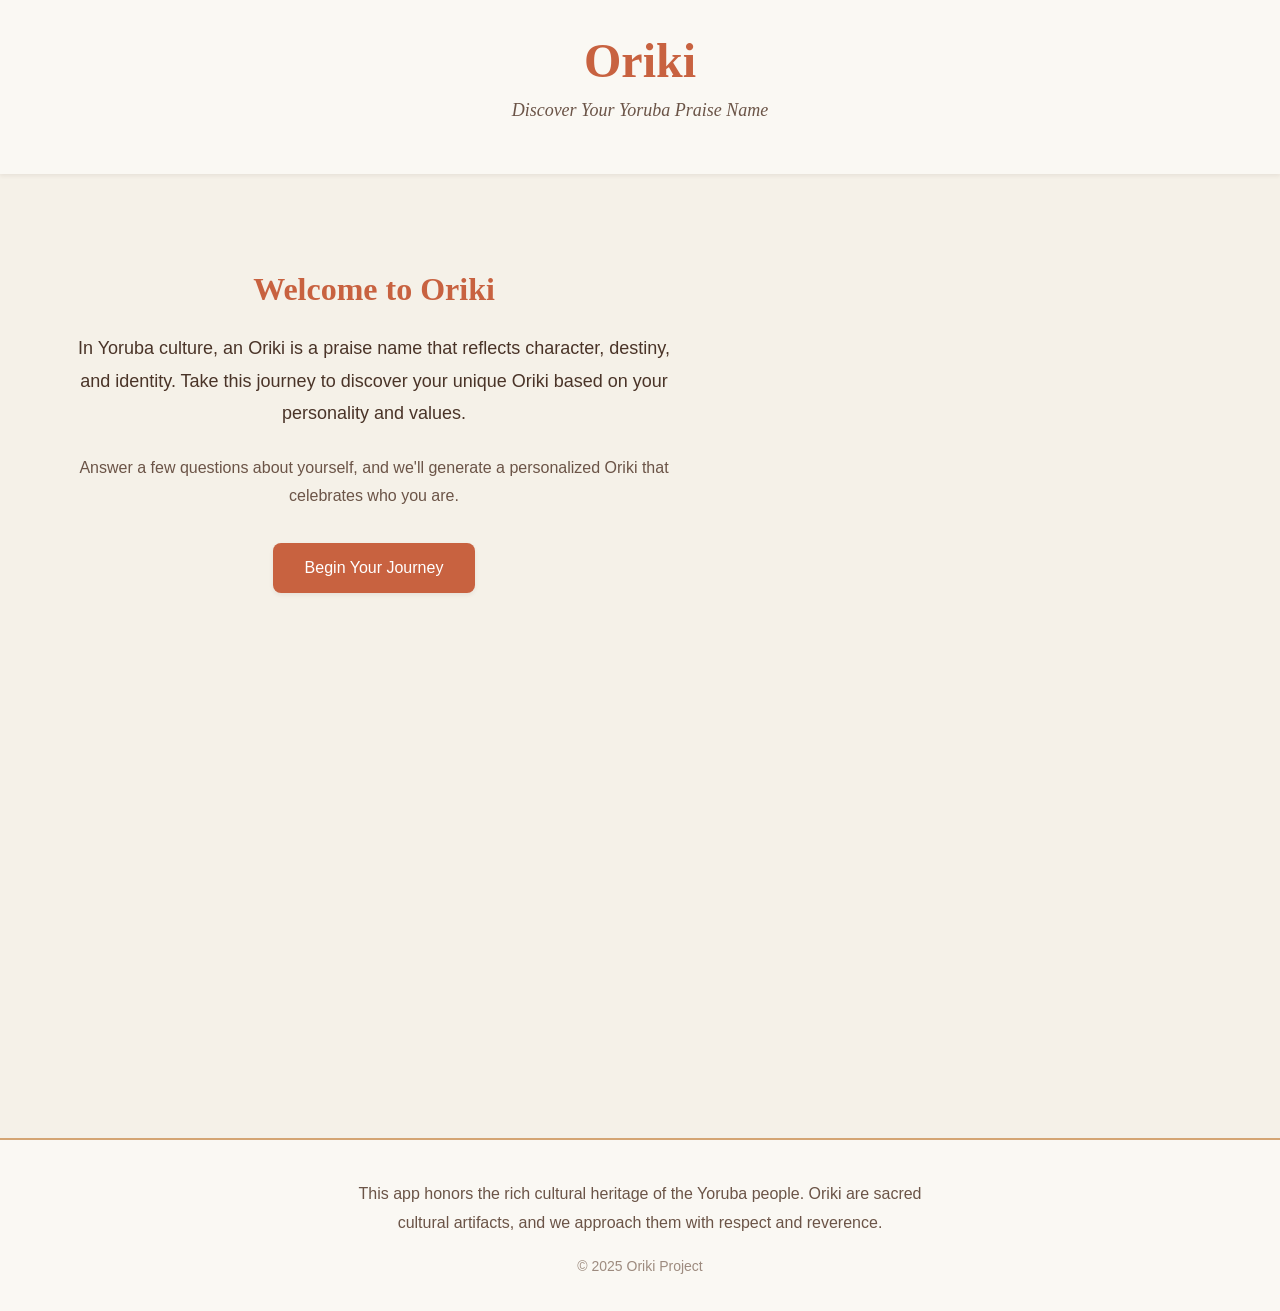
==== frontend/index.html @ c2854831 "Add audio player frontend with play/pause and download - HTML5 audio player with custom controls - P" ====
<!DOCTYPE html>
<html lang="en">
<head>
    <!-- Character encoding and viewport settings for responsive design -->
    <meta charset="UTF-8">
    <meta name="viewport" content="width=device-width, initial-scale=1.0">
    <meta name="description" content="Oriki - Discover your Yoruba praise name through an interactive cultural quiz">

    <!-- Page title -->
    <title>Oriki - Your Yoruba Praise Name</title>

    <!-- Stylesheet link -->
    <link rel="stylesheet" href="styles.css">
</head>
<body>
    <!-- Main header with app title -->
    <header class="app-header">
        <h1>Oriki</h1>
        <p class="subtitle">Discover Your Yoruba Praise Name</p>
    </header>

    <!-- Main content area - contains all app sections -->
    <main class="app-main">

        <!-- Welcome Section - shown initially -->
        <section id="welcome-section" class="section active">
            <div class="welcome-content">
                <h2>Welcome to Oriki</h2>
                <p class="intro-text">
                    In Yoruba culture, an Oriki is a praise name that reflects character,
                    destiny, and identity. Take this journey to discover your unique Oriki
                    based on your personality and values.
                </p>
                <p class="instructions">
                    Answer a few questions about yourself, and we'll generate a personalized
                    Oriki that celebrates who you are.
                </p>
                <button id="start-quiz-btn" class="btn btn-primary">Begin Your Journey</button>
            </div>
        </section>

        <!-- Quiz Section - hidden initially, shown when quiz starts -->
        <section id="quiz-section" class="section hidden">
            <div class="quiz-content">
                <!-- Progress indicator -->
                <div class="quiz-progress">
                    <p class="progress-text">Question <span id="current-question">1</span> of <span id="total-questions">5</span></p>
                    <div class="progress-bar">
                        <div id="progress-fill" class="progress-fill"></div>
                    </div>
                </div>

                <!-- Question display area -->
                <div class="question-container">
                    <h2 id="question-text" class="question-text">Question will appear here</h2>

                    <!-- Answer options container -->
                    <div id="answer-options" class="answer-options">
                        <!-- Answer buttons will be dynamically inserted here -->
                    </div>
                </div>

                <!-- Navigation buttons -->
                <div class="quiz-navigation">
                    <button id="prev-btn" class="btn btn-secondary" disabled>Previous</button>
                    <button id="next-btn" class="btn btn-primary" disabled>Next</button>
                </div>
            </div>
        </section>

        <!-- Results Section - hidden initially, shown when quiz completes -->
        <section id="results-section" class="section hidden">
            <!-- Loading overlay - shown while generating results -->
            <div id="loading-overlay" class="loading-overlay">
                <div class="loading-content">
                    <div class="spinner"></div>
                    <p class="loading-message">Creating your personalized Oriki...</p>
                    <p class="loading-submessage">Take a deep breath. Your journey is being honored.</p>
                </div>
            </div>

            <div class="results-content">
                <h2>Your Oriki</h2>

                <!-- Poem Display - the generated praise poetry -->
                <div class="poem-container">
                    <h3>Your Praise Poetry</h3>
                    <div id="poem-lines" class="poem-lines">
                        <!-- Poem lines will be inserted here dynamically -->
                    </div>
                </div>

                <!-- Affirmations List - personalized affirmations -->
                <div class="affirmations-container">
                    <h3>Your Daily Affirmations</h3>
                    <p class="affirmations-intro">Carry these words with you as reminders of your strength and purpose.</p>
                    <ul id="affirmations-list" class="affirmations-list">
                        <!-- Affirmation items will be inserted here dynamically -->
                    </ul>
                </div>

                <!-- Audio Player Section - functional audio player -->
                <div class="audio-container">
                    <h3>Listen to Your Oriki</h3>
                    <p class="audio-description">Hear your Oriki spoken with reverence and power.</p>

                    <!-- Generate Audio Button - shown initially -->
                    <button id="generate-audio-btn" class="btn btn-secondary generate-audio-btn">
                        Generate Audio
                    </button>

                    <!-- Audio Loading State - shown while generating -->
                    <div id="audio-loading" class="audio-loading hidden">
                        <div class="spinner"></div>
                        <p class="loading-message">Creating your audio narration...</p>
                    </div>

                    <!-- Audio Player - shown after audio is generated -->
                    <div id="audio-player" class="audio-player hidden">
                        <!-- HTML5 audio element -->
                        <audio id="audio-element" preload="auto">
                            Your browser does not support the audio element.
                        </audio>

                        <!-- Custom audio controls -->
                        <div class="audio-controls">
                            <button id="play-pause-btn" class="audio-btn play-btn" aria-label="Play audio">
                                <!-- Play icon (SVG) -->
                                <svg class="play-icon" width="24" height="24" viewBox="0 0 24 24" fill="currentColor">
                                    <path d="M8 5v14l11-7z"/>
                                </svg>
                                <!-- Pause icon (SVG) -->
                                <svg class="pause-icon hidden" width="24" height="24" viewBox="0 0 24 24" fill="currentColor">
                                    <path d="M6 4h4v16H6V4zm8 0h4v16h-4V4z"/>
                                </svg>
                            </button>

                            <button id="download-audio-btn" class="audio-btn download-btn" aria-label="Download audio">
                                <!-- Download icon (SVG) -->
                                <svg width="24" height="24" viewBox="0 0 24 24" fill="currentColor">
                                    <path d="M19 9h-4V3H9v6H5l7 7 7-7zM5 18v2h14v-2H5z"/>
                                </svg>
                            </button>
                        </div>
                    </div>
                </div>

                <!-- Cultural Disclaimer - shown for Yoruba mode -->
                <div id="cultural-disclaimer" class="cultural-disclaimer hidden">
                    <h4>Cultural Note</h4>
                    <p>
                        This Oriki honors Yoruba traditions while adapting them for a modern context.
                        Traditional Oriki are sacred cultural artifacts passed down through generations.
                        We approach this tradition with deep respect and reverence.
                    </p>
                </div>

                <!-- Action buttons -->
                <div class="results-actions">
                    <button id="start-over-btn" class="btn btn-primary">Start Over</button>
                    <button id="share-btn" class="btn btn-secondary">Share Your Oriki</button>
                </div>
            </div>
        </section>

    </main>

    <!-- Footer with cultural acknowledgment -->
    <footer class="app-footer">
        <p class="acknowledgment">
            This app honors the rich cultural heritage of the Yoruba people.
            Oriki are sacred cultural artifacts, and we approach them with respect and reverence.
        </p>
        <p class="copyright">
            &copy; 2025 Oriki Project
        </p>
    </footer>

    <!-- JavaScript file link - placed at end of body for performance -->
    <script src="app.js"></script>
</body>
</html>
---- frontend/styles.css ----
/* ============================================
   ORIKI - CSS DESIGN SYSTEM
   A warm ritual experience with earth tones
   ============================================ */

/* ============================================
   CSS CUSTOM PROPERTIES (Variables)
   ============================================ */
:root {
  /* Color Palette - Warm Earth Tones */
  --color-bg-primary: #f5f1e8;        /* Warm cream background */
  --color-bg-secondary: #faf8f3;      /* Lighter cream */
  --color-bg-card: #ffffff;           /* Pure white for cards */

  --color-terracotta: #c86240;        /* Clay/red earth */
  --color-terracotta-dark: #a84d30;   /* Darker terracotta for hover */
  --color-terracotta-light: #e8a090;  /* Light terracotta accent */

  --color-gold: #d4a574;              /* Gold accent */
  --color-gold-dark: #b8894f;         /* Darker gold */

  --color-brown-deep: #4a3428;        /* Deep brown for text */
  --color-brown-medium: #6b5447;      /* Medium brown for secondary text */
  --color-brown-light: #9d8b7f;       /* Light brown for subtle text */

  /* Typography */
  --font-serif: Georgia, 'Times New Roman', serif;
  --font-sans: -apple-system, BlinkMacSystemFont, 'Segoe UI', Arial, sans-serif;

  --font-size-base: 16px;
  --font-size-lg: 18px;
  --font-size-xl: 24px;
  --font-size-2xl: 32px;
  --font-size-3xl: 48px;

  --line-height-tight: 1.2;
  --line-height-base: 1.5;
  --line-height-relaxed: 1.8;

  /* Spacing Scale */
  --space-xs: 4px;
  --space-sm: 8px;
  --space-md: 16px;
  --space-lg: 24px;
  --space-xl: 32px;
  --space-2xl: 48px;
  --space-3xl: 64px;

  /* Border & Effects */
  --border-radius-sm: 4px;
  --border-radius-md: 8px;
  --border-radius-lg: 12px;

  --shadow-sm: 0 2px 4px rgba(74, 52, 40, 0.08);
  --shadow-md: 0 4px 12px rgba(74, 52, 40, 0.12);
  --shadow-lg: 0 8px 24px rgba(74, 52, 40, 0.15);

  --transition-base: all 0.3s ease;
}

/* ============================================
   RESET & BASE STYLES
   ============================================ */

/* Simple reset for consistent spacing */
* {
  margin: 0;
  padding: 0;
  box-sizing: border-box;
}

/* Body: warm background with readable text */
body {
  font-family: var(--font-sans);
  font-size: var(--font-size-base);
  line-height: var(--line-height-base);
  color: var(--color-brown-deep);
  background-color: var(--color-bg-primary);
  -webkit-font-smoothing: antialiased;
  -moz-osx-font-smoothing: grayscale;
}

/* ============================================
   TYPOGRAPHY
   ============================================ */

/* Serif headings for emphasis and ritual feeling */
h1, h2, h3, h4, h5, h6 {
  font-family: var(--font-serif);
  font-weight: 600;
  line-height: var(--line-height-tight);
  color: var(--color-brown-deep);
  margin-bottom: var(--space-md);
}

h1 {
  font-size: var(--font-size-3xl);
  margin-bottom: var(--space-lg);
}

h2 {
  font-size: var(--font-size-2xl);
}

h3 {
  font-size: var(--font-size-xl);
}

/* Paragraphs and body text */
p {
  margin-bottom: var(--space-md);
  line-height: var(--line-height-relaxed);
}

/* Emphasis on meaningful lines (quotes, verses) */
.verse, .meaningful-line {
  font-family: var(--font-serif);
  font-size: var(--font-size-lg);
  line-height: var(--line-height-relaxed);
  color: var(--color-terracotta);
  font-style: italic;
  padding: var(--space-lg);
  border-left: 3px solid var(--color-gold);
  margin: var(--space-lg) 0;
}

/* ============================================
   LAYOUT CLASSES
   ============================================ */

/* Container: centered content with max-width */
.container {
  max-width: 800px;
  margin: 0 auto;
  padding: 0 var(--space-lg);
}

/* Section: full-height centered content */
.section {
  min-height: 100vh;
  display: flex;
  flex-direction: column;
  justify-content: center;
  align-items: center;
  padding: var(--space-2xl) var(--space-lg);
}

/* Grid layout for responsive content */
.grid {
  display: grid;
  gap: var(--space-lg);
}

/* Flex utilities */
.flex {
  display: flex;
  gap: var(--space-md);
}

.flex-center {
  display: flex;
  justify-content: center;
  align-items: center;
}

.flex-column {
  display: flex;
  flex-direction: column;
}

/* ============================================
   COMPONENT CLASSES
   ============================================ */

/* Card: content containers with warm background */
.card {
  background-color: var(--color-bg-card);
  border-radius: var(--border-radius-lg);
  padding: var(--space-xl);
  box-shadow: var(--shadow-md);
  transition: var(--transition-base);
}

.card:hover {
  box-shadow: var(--shadow-lg);
  transform: translateY(-2px);
}

/* Base button styles */
.btn {
  display: inline-block;
  padding: var(--space-md) var(--space-xl);
  font-family: var(--font-sans);
  font-size: var(--font-size-base);
  font-weight: 500;
  text-align: center;
  text-decoration: none;
  border: none;
  border-radius: var(--border-radius-md);
  cursor: pointer;
  transition: var(--transition-base);
  box-shadow: var(--shadow-sm);
}

.btn:hover {
  transform: translateY(-1px);
  box-shadow: var(--shadow-md);
}

.btn:active {
  transform: translateY(0);
}

/* Primary button: terracotta for main actions */
.btn-primary {
  background-color: var(--color-terracotta);
  color: white;
}

.btn-primary:hover {
  background-color: var(--color-terracotta-dark);
}

/* Secondary button: gold accent for secondary actions */
.btn-secondary {
  background-color: var(--color-gold);
  color: var(--color-brown-deep);
}

.btn-secondary:hover {
  background-color: var(--color-gold-dark);
}

/* Tertiary button: outlined for subtle actions */
.btn-tertiary {
  background-color: transparent;
  color: var(--color-terracotta);
  border: 2px solid var(--color-terracotta);
  box-shadow: none;
}

.btn-tertiary:hover {
  background-color: var(--color-terracotta);
  color: white;
}

/* ============================================
   UTILITY CLASSES
   ============================================ */

/* Visibility utilities */
.hidden {
  display: none !important;
}

.visible {
  display: block;
}

/* Active state for sections/tabs */
.active {
  display: block;
}

/* Text alignment */
.text-center {
  text-align: center;
}

.text-left {
  text-align: left;
}

.text-right {
  text-align: right;
}

/* Spacing utilities */
.mt-sm { margin-top: var(--space-sm); }
.mt-md { margin-top: var(--space-md); }
.mt-lg { margin-top: var(--space-lg); }
.mt-xl { margin-top: var(--space-xl); }

.mb-sm { margin-bottom: var(--space-sm); }
.mb-md { margin-bottom: var(--space-md); }
.mb-lg { margin-bottom: var(--space-lg); }
.mb-xl { margin-bottom: var(--space-xl); }

/* ============================================
   HEADER & FOOTER
   ============================================ */

/* Header: minimal with warm accent */
header {
  background-color: var(--color-bg-secondary);
  padding: var(--space-lg) 0;
  box-shadow: var(--shadow-sm);
  position: sticky;
  top: 0;
  z-index: 100;
}

header h1 {
  margin: 0;
  color: var(--color-terracotta);
  text-align: center;
}

/* Footer: subtle and grounding */
footer {
  background-color: var(--color-bg-secondary);
  padding: var(--space-xl) 0;
  text-align: center;
  color: var(--color-brown-light);
  font-size: 14px;
  margin-top: var(--space-3xl);
  border-top: 1px solid var(--color-gold);
}

footer p {
  margin: var(--space-sm) 0;
}

/* ============================================
   FORM ELEMENTS
   ============================================ */

/* Input fields with warm styling */
input[type="text"],
input[type="email"],
textarea,
select {
  width: 100%;
  padding: var(--space-md);
  font-family: var(--font-sans);
  font-size: var(--font-size-base);
  color: var(--color-brown-deep);
  background-color: var(--color-bg-card);
  border: 2px solid var(--color-brown-light);
  border-radius: var(--border-radius-md);
  transition: var(--transition-base);
}

input:focus,
textarea:focus,
select:focus {
  outline: none;
  border-color: var(--color-terracotta);
  box-shadow: 0 0 0 3px rgba(200, 98, 64, 0.1);
}

textarea {
  min-height: 120px;
  resize: vertical;
}

/* Label styling */
label {
  display: block;
  margin-bottom: var(--space-sm);
  font-weight: 500;
  color: var(--color-brown-medium);
}

/* ============================================
   RESPONSIVE DESIGN
   ============================================ */

/* Tablet and mobile adjustments */
@media (max-width: 768px) {
  :root {
    --font-size-3xl: 36px;
    --font-size-2xl: 28px;
    --font-size-xl: 20px;
  }

  .container {
    padding: 0 var(--space-md);
  }

  .section {
    padding: var(--space-xl) var(--space-md);
  }

  .card {
    padding: var(--space-lg);
  }
}

/* Small mobile adjustments */
@media (max-width: 480px) {
  .btn {
    width: 100%;
    padding: var(--space-md);
  }
}

/* ============================================
   LOADING & ANIMATION
   ============================================ */

/* Simple fade-in animation for dynamic content */
@keyframes fadeIn {
  from {
    opacity: 0;
    transform: translateY(10px);
  }
  to {
    opacity: 1;
    transform: translateY(0);
  }
}

.fade-in {
  animation: fadeIn 0.5s ease-in-out;
}

/* Loading spinner */
.spinner {
  border: 3px solid var(--color-bg-primary);
  border-top: 3px solid var(--color-terracotta);
  border-radius: 50%;
  width: 40px;
  height: 40px;
  animation: spin 1s linear infinite;
  margin: var(--space-lg) auto;
}

@keyframes spin {
  0% { transform: rotate(0deg); }
  100% { transform: rotate(360deg); }
}

/* ============================================
   APP-SPECIFIC STYLES
   ============================================ */

/* App Header */
.app-header {
  background-color: var(--color-bg-secondary);
  padding: var(--space-xl) 0;
  text-align: center;
  box-shadow: var(--shadow-sm);
}

.app-header h1 {
  color: var(--color-terracotta);
  margin-bottom: var(--space-xs);
}

.app-header .subtitle {
  color: var(--color-brown-medium);
  font-size: var(--font-size-lg);
  font-family: var(--font-serif);
  font-style: italic;
}

/* App Main Content */
.app-main {
  min-height: calc(100vh - 200px);
}

/* App Footer */
.app-footer {
  background-color: var(--color-bg-secondary);
  padding: var(--space-xl) var(--space-lg);
  text-align: center;
  border-top: 2px solid var(--color-gold);
  margin-top: var(--space-3xl);
}

.app-footer .acknowledgment {
  color: var(--color-brown-medium);
  font-size: var(--font-size-base);
  margin-bottom: var(--space-md);
  max-width: 600px;
  margin-left: auto;
  margin-right: auto;
}

.app-footer .copyright {
  color: var(--color-brown-light);
  font-size: 14px;
  margin: 0;
}

/* Welcome Section */
.welcome-content {
  max-width: 700px;
  text-align: center;
  padding: var(--space-2xl);
}

.welcome-content h2 {
  color: var(--color-terracotta);
  margin-bottom: var(--space-lg);
}

.welcome-content .intro-text {
  font-size: var(--font-size-lg);
  line-height: var(--line-height-relaxed);
  color: var(--color-brown-deep);
  margin-bottom: var(--space-lg);
}

.welcome-content .instructions {
  color: var(--color-brown-medium);
  margin-bottom: var(--space-xl);
}

/* Quiz Section */
.quiz-content {
  max-width: 800px;
  width: 100%;
  padding: var(--space-xl);
}

.quiz-progress {
  margin-bottom: var(--space-xl);
}

.quiz-progress .progress-text {
  text-align: center;
  color: var(--color-brown-medium);
  margin-bottom: var(--space-sm);
  font-weight: 500;
}

.progress-bar {
  width: 100%;
  height: 8px;
  background-color: var(--color-bg-secondary);
  border-radius: var(--border-radius-sm);
  overflow: hidden;
}

.progress-fill {
  height: 100%;
  background-color: var(--color-terracotta);
  transition: width 0.3s ease;
}

.question-container {
  margin-bottom: var(--space-xl);
}

.question-text {
  color: var(--color-brown-deep);
  margin-bottom: var(--space-xl);
  text-align: center;
}

.answer-options {
  margin-bottom: var(--space-xl);
}

.options-grid {
  display: grid;
  grid-template-columns: repeat(auto-fit, minmax(200px, 1fr));
  gap: var(--space-md);
}

.option-card {
  background-color: var(--color-bg-card);
  border: 2px solid var(--color-brown-light);
  border-radius: var(--border-radius-md);
  padding: var(--space-lg);
  cursor: pointer;
  transition: var(--transition-base);
  display: flex;
  align-items: center;
  gap: var(--space-md);
}

.option-card:hover {
  border-color: var(--color-terracotta);
  box-shadow: var(--shadow-sm);
}

.option-card input[type="radio"]:checked ~ span,
.option-card input[type="checkbox"]:checked ~ span {
  color: var(--color-terracotta);
  font-weight: 600;
}

.option-card input[type="radio"]:checked,
.option-card input[type="checkbox"]:checked {
  accent-color: var(--color-terracotta);
}

.selection-instruction {
  text-align: center;
  color: var(--color-brown-medium);
  font-size: 14px;
  margin-bottom: var(--space-md);
}

.textarea-container {
  display: flex;
  flex-direction: column;
  gap: var(--space-sm);
}

.free-text-input {
  width: 100%;
  padding: var(--space-md);
  border: 2px solid var(--color-brown-light);
  border-radius: var(--border-radius-md);
  font-family: var(--font-sans);
  font-size: var(--font-size-base);
  line-height: var(--line-height-relaxed);
  resize: vertical;
  transition: var(--transition-base);
}

.free-text-input:focus {
  outline: none;
  border-color: var(--color-terracotta);
  box-shadow: 0 0 0 3px rgba(200, 98, 64, 0.1);
}

.character-counter {
  text-align: right;
  color: var(--color-brown-light);
  font-size: 14px;
}

.quiz-navigation {
  display: flex;
  justify-content: space-between;
  gap: var(--space-md);
}

.quiz-navigation .btn {
  flex: 1;
  max-width: 200px;
}

.quiz-navigation .btn:disabled {
  opacity: 0.5;
  cursor: not-allowed;
}

/* Results Section */
.results-content {
  max-width: 800px;
  width: 100%;
  padding: var(--space-xl);
}

.results-content h2 {
  text-align: center;
  color: var(--color-terracotta);
  margin-bottom: var(--space-xl);
}

.poem-container,
.affirmations-container {
  background-color: var(--color-bg-card);
  border-radius: var(--border-radius-lg);
  padding: var(--space-xl);
  margin-bottom: var(--space-xl);
  box-shadow: var(--shadow-sm);
}

.poem-container h3,
.affirmations-container h3 {
  color: var(--color-terracotta);
  margin-bottom: var(--space-lg);
}

.poem-lines {
  font-family: var(--font-serif);
  font-size: var(--font-size-lg);
  line-height: var(--line-height-relaxed);
  color: var(--color-brown-deep);
}

.poem-line {
  margin-bottom: var(--space-md);
  font-style: italic;
}

.affirmations-intro {
  color: var(--color-brown-medium);
  margin-bottom: var(--space-lg);
  font-style: italic;
}

.affirmations-list {
  list-style: none;
  padding: 0;
}

.affirmation-item {
  background-color: var(--color-bg-secondary);
  padding: var(--space-md) var(--space-lg);
  margin-bottom: var(--space-md);
  border-left: 4px solid var(--color-gold);
  border-radius: var(--border-radius-sm);
  color: var(--color-brown-deep);
  line-height: var(--line-height-relaxed);
}

.affirmation-item:last-child {
  margin-bottom: 0;
}

.cultural-disclaimer {
  background-color: var(--color-terracotta-light);
  padding: var(--space-lg);
  border-radius: var(--border-radius-md);
  margin-bottom: var(--space-xl);
  border-left: 4px solid var(--color-terracotta);
}

.cultural-disclaimer h4 {
  color: var(--color-terracotta-dark);
  margin-bottom: var(--space-md);
}

.cultural-disclaimer p {
  color: var(--color-brown-deep);
  line-height: var(--line-height-relaxed);
  margin: 0;
}

.results-actions {
  display: flex;
  justify-content: center;
  gap: var(--space-md);
  margin-top: var(--space-xl);
  flex-wrap: wrap;
}

/* Loading Overlay */
.loading-overlay {
  position: fixed;
  top: 0;
  left: 0;
  right: 0;
  bottom: 0;
  background-color: rgba(245, 241, 232, 0.95);
  display: flex;
  justify-content: center;
  align-items: center;
  z-index: 1000;
  opacity: 0;
  pointer-events: none;
  transition: opacity 0.3s ease;
}

.loading-overlay.active {
  opacity: 1;
  pointer-events: all;
}

.loading-content {
  text-align: center;
  padding: var(--space-2xl);
}

.loading-message {
  font-size: var(--font-size-xl);
  color: var(--color-terracotta);
  margin-top: var(--space-lg);
  font-weight: 500;
}

.loading-submessage {
  color: var(--color-brown-medium);
  font-style: italic;
  margin-top: var(--space-md);
}

/* ============================================
   AUDIO PLAYER STYLES
   ============================================ */

/* Audio container - houses all audio-related elements */
.audio-container {
  background-color: var(--color-bg-card);
  border-radius: var(--border-radius-lg);
  padding: var(--space-xl);
  margin-top: var(--space-xl);
  box-shadow: var(--shadow-sm);
}

.audio-container h3 {
  color: var(--color-terracotta);
  margin-bottom: var(--space-sm);
}

.audio-description {
  color: var(--color-brown-medium);
  margin-bottom: var(--space-lg);
  font-size: var(--font-size-base);
}

/* Generate Audio Button */
.generate-audio-btn {
  width: 100%;
  max-width: 300px;
  display: block;
  margin: 0 auto;
  padding: var(--space-md) var(--space-xl);
  font-size: var(--font-size-lg);
}

/* Audio Loading State */
.audio-loading {
  text-align: center;
  padding: var(--space-xl);
}

.audio-loading .loading-message {
  color: var(--color-brown-medium);
  font-style: italic;
  margin-top: var(--space-md);
}

/* Audio Player Container */
.audio-player {
  display: flex;
  flex-direction: column;
  align-items: center;
  gap: var(--space-md);
  padding: var(--space-lg);
  background-color: var(--color-bg-secondary);
  border-radius: var(--border-radius-md);
}

/* Hide the native audio controls */
#audio-element {
  display: none;
}

/* Custom Audio Controls */
.audio-controls {
  display: flex;
  gap: var(--space-md);
  align-items: center;
}

/* Audio Button Styles */
.audio-btn {
  background-color: var(--color-terracotta);
  color: white;
  border: none;
  border-radius: 50%;
  width: 60px;
  height: 60px;
  display: flex;
  align-items: center;
  justify-content: center;
  cursor: pointer;
  transition: var(--transition-base);
  box-shadow: var(--shadow-sm);
  position: relative;
}

.audio-btn:hover {
  background-color: var(--color-terracotta-dark);
  transform: scale(1.05);
  box-shadow: var(--shadow-md);
}

.audio-btn:active {
  transform: scale(0.98);
}

/* Play/Pause Button - slightly larger */
.play-btn {
  width: 70px;
  height: 70px;
}

/* Download Button - secondary color */
.download-btn {
  background-color: var(--color-gold);
  color: var(--color-brown-deep);
  width: 50px;
  height: 50px;
}

.download-btn:hover {
  background-color: var(--color-gold-dark);
}

/* Icon visibility toggles */
.play-icon,
.pause-icon {
  display: block;
}

.play-icon.hidden,
.pause-icon.hidden {
  display: none;
}

/* SVG icon sizing */
.audio-btn svg {
  width: 24px;
  height: 24px;
}

.play-btn svg {
  width: 28px;
  height: 28px;
}

/* Responsive adjustments for audio player */
@media (max-width: 480px) {
  .audio-btn {
    width: 50px;
    height: 50px;
  }

  .play-btn {
    width: 60px;
    height: 60px;
  }

  .download-btn {
    width: 45px;
    height: 45px;
  }

  .audio-btn svg {
    width: 20px;
    height: 20px;
  }

  .play-btn svg {
    width: 24px;
    height: 24px;
  }
}
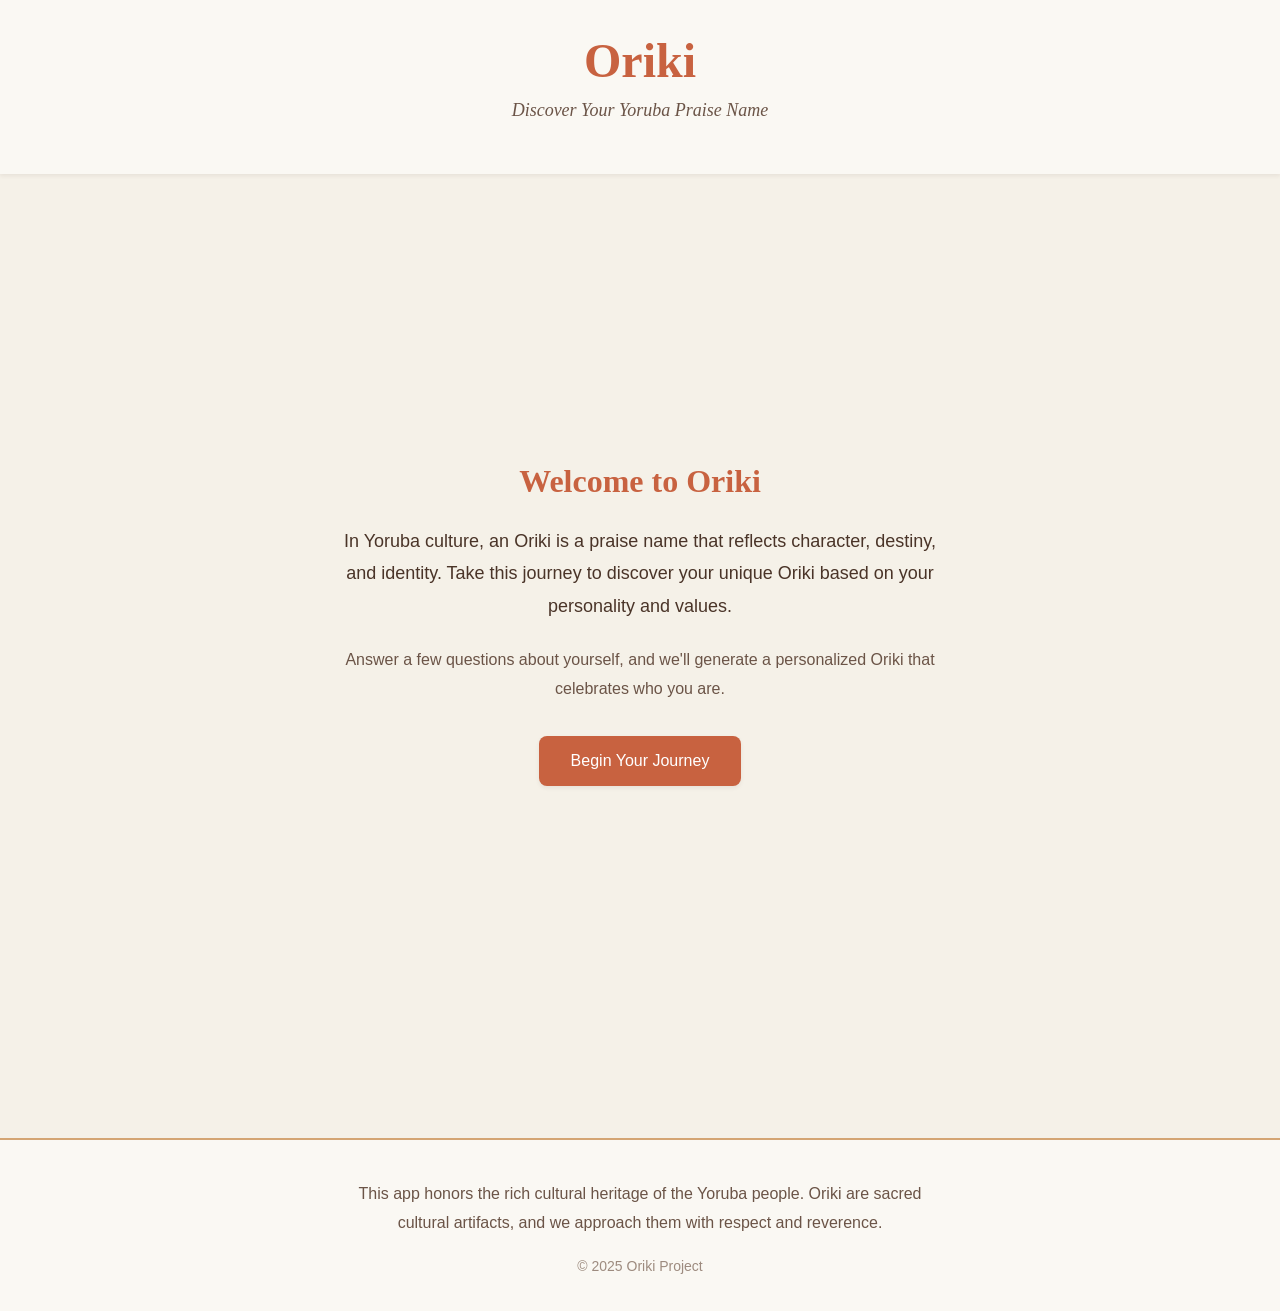
==== commit 367b133b: "Fix section centering and update sprint tracker - Add flexbox centering to welcome, quiz, and result" ====
--- a/frontend/index.html
+++ b/frontend/index.html
@@ -10,7 +10,7 @@
     <title>Oriki - Your Yoruba Praise Name</title>
 
     <!-- Stylesheet link -->
-    <link rel="stylesheet" href="styles.css">
+    <link rel="stylesheet" href="styles.css?v=4">
 </head>
 <body>
     <!-- Main header with app title -->
@@ -21,6 +21,17 @@
 
     <!-- Main content area - contains all app sections -->
     <main class="app-main">
+
+        <!-- Error Message Container - shown when errors occur -->
+        <div id="error-container" class="error-container hidden">
+            <div class="error-content">
+                <div class="error-icon">!</div>
+                <div class="error-message-wrapper">
+                    <p id="error-message" class="error-message"></p>
+                    <button id="error-dismiss-btn" class="error-dismiss-btn">Dismiss</button>
+                </div>
+            </div>
+        </div>
 
         <!-- Welcome Section - shown initially -->
         <section id="welcome-section" class="section active">
@@ -76,6 +87,18 @@
                     <div class="spinner"></div>
                     <p class="loading-message">Creating your personalized Oriki...</p>
                     <p class="loading-submessage">Take a deep breath. Your journey is being honored.</p>
+                    <button id="cancel-loading-btn" class="btn btn-tertiary cancel-loading-btn hidden">Cancel</button>
+                </div>
+            </div>
+
+            <!-- Error display in results section -->
+            <div id="results-error" class="results-error hidden">
+                <div class="error-icon-large">!</div>
+                <h3>Something Went Wrong</h3>
+                <p id="results-error-message" class="results-error-message"></p>
+                <div class="error-actions">
+                    <button id="try-again-btn" class="btn btn-primary">Try Again</button>
+                    <button id="back-to-quiz-btn" class="btn btn-secondary">Back to Quiz</button>
                 </div>
             </div>
 
@@ -145,14 +168,9 @@
                     </div>
                 </div>
 
-                <!-- Cultural Disclaimer - shown for Yoruba mode -->
+                <!-- Cultural Context - shown for all modes with mode-specific information -->
                 <div id="cultural-disclaimer" class="cultural-disclaimer hidden">
-                    <h4>Cultural Note</h4>
-                    <p>
-                        This Oriki honors Yoruba traditions while adapting them for a modern context.
-                        Traditional Oriki are sacred cultural artifacts passed down through generations.
-                        We approach this tradition with deep respect and reverence.
-                    </p>
+                    <!-- Content will be dynamically populated by JavaScript based on cultural mode -->
                 </div>
 
                 <!-- Action buttons -->
@@ -177,6 +195,6 @@
     </footer>
 
     <!-- JavaScript file link - placed at end of body for performance -->
-    <script src="app.js"></script>
+    <script src="app.js?v=3"></script>
 </body>
 </html>
--- a/frontend/styles.css
+++ b/frontend/styles.css
@@ -135,7 +135,7 @@
   padding: 0 var(--space-lg);
 }
 
-/* Section: full-height centered content */
+/* Section: full-height centered content with smooth transitions */
 .section {
   min-height: 100vh;
   display: flex;
@@ -143,6 +143,17 @@
   justify-content: center;
   align-items: center;
   padding: var(--space-2xl) var(--space-lg);
+  opacity: 0;
+  transition: opacity 0.3s ease-in-out;
+}
+
+.section.active {
+  opacity: 1;
+}
+
+.section.hidden {
+  opacity: 0;
+  pointer-events: none;
 }
 
 /* Grid layout for responsive content */
@@ -183,7 +194,14 @@
 
 .card:hover {
   box-shadow: var(--shadow-lg);
+  -webkit-transform: translateY(-2px);
   transform: translateY(-2px);
+}
+
+.card:focus-within {
+  box-shadow: var(--shadow-lg);
+  outline: 2px solid var(--color-gold);
+  outline-offset: 2px;
 }
 
 /* Base button styles */
@@ -203,11 +221,18 @@
 }
 
 .btn:hover {
+  -webkit-transform: translateY(-1px);
   transform: translateY(-1px);
   box-shadow: var(--shadow-md);
 }
 
+.btn:focus {
+  outline: 3px solid var(--color-terracotta);
+  outline-offset: 2px;
+}
+
 .btn:active {
+  -webkit-transform: translateY(0);
   transform: translateY(0);
 }
 
@@ -371,7 +396,7 @@
   :root {
     --font-size-3xl: 36px;
     --font-size-2xl: 28px;
-    --font-size-xl: 20px;
+    --font-size-xl: 22px; /* Slightly larger for better readability */
   }
 
   .container {
@@ -380,18 +405,141 @@
 
   .section {
     padding: var(--space-xl) var(--space-md);
+    min-height: auto; /* Allow sections to fit content on mobile */
   }
 
   .card {
     padding: var(--space-lg);
   }
-}
-
-/* Small mobile adjustments */
+
+  /* Quiz options - ensure readability on tablets */
+  .options-grid {
+    grid-template-columns: 1fr; /* Stack options vertically */
+    gap: var(--space-md);
+  }
+
+  .option-card {
+    padding: var(--space-lg);
+    min-height: 60px; /* Ensure touch-friendly height */
+  }
+
+  .option-label {
+    font-size: var(--font-size-base);
+  }
+
+  /* Poem display on tablets */
+  .poem-lines {
+    font-size: var(--font-size-xl);
+    line-height: 1.9;
+  }
+
+  /* Affirmations on tablets */
+  .affirmation-item {
+    padding: var(--space-md) var(--space-lg);
+    font-size: var(--font-size-base);
+  }
+
+  /* Quiz navigation buttons */
+  .quiz-navigation {
+    gap: var(--space-sm);
+  }
+
+  .quiz-navigation .btn {
+    max-width: none; /* Allow buttons to be more flexible */
+  }
+}
+
+/* Small mobile adjustments - extra care for small screens */
 @media (max-width: 480px) {
+  :root {
+    --font-size-3xl: 32px;
+    --font-size-2xl: 24px;
+    --font-size-xl: 20px;
+  }
+
+  /* All buttons touch-friendly on mobile */
   .btn {
     width: 100%;
+    padding: var(--space-md) var(--space-lg);
+    min-height: 48px; /* Minimum 48px for easy tapping */
+    font-size: var(--font-size-base);
+  }
+
+  /* Quiz option cards - ensure proper tap targets */
+  .option-card {
     padding: var(--space-md);
+    min-height: 56px; /* Larger tap target for mobile */
+    gap: var(--space-sm);
+  }
+
+  .option-label {
+    font-size: var(--font-size-base);
+    line-height: var(--line-height-base);
+  }
+
+  .option-description {
+    font-size: 13px;
+  }
+
+  /* Radio/checkbox inputs - larger touch targets */
+  .option-card input[type="radio"],
+  .option-card input[type="checkbox"] {
+    width: 20px;
+    height: 20px;
+  }
+
+  /* Poem display - adjust for mobile */
+  .poem-lines {
+    font-size: var(--font-size-lg);
+    line-height: 1.8;
+    padding: 0 var(--space-sm);
+  }
+
+  .poem-line {
+    margin-bottom: var(--space-md);
+  }
+
+  /* Affirmations - mobile-friendly */
+  .affirmation-item {
+    padding: var(--space-md);
+    font-size: var(--font-size-base);
+    margin-bottom: var(--space-md);
+  }
+
+  /* Quiz navigation - stack on very small screens */
+  .quiz-navigation {
+    flex-direction: column;
+    gap: var(--space-sm);
+  }
+
+  .quiz-navigation .btn {
+    max-width: none;
+    width: 100%;
+  }
+
+  /* Results actions - stack vertically */
+  .results-actions {
+    flex-direction: column;
+    width: 100%;
+  }
+
+  .results-actions .btn {
+    width: 100%;
+  }
+
+  /* Header adjustments */
+  .app-header h1 {
+    font-size: var(--font-size-2xl);
+  }
+
+  .app-header .subtitle {
+    font-size: var(--font-size-base);
+  }
+
+  /* Free text input */
+  .free-text-input {
+    min-height: 100px;
+    font-size: var(--font-size-base);
   }
 }
 
@@ -400,19 +548,125 @@
    ============================================ */
 
 /* Simple fade-in animation for dynamic content */
+@-webkit-keyframes fadeIn {
+  from {
+    opacity: 0;
+    -webkit-transform: translateY(10px);
+    transform: translateY(10px);
+  }
+  to {
+    opacity: 1;
+    -webkit-transform: translateY(0);
+    transform: translateY(0);
+  }
+}
+
 @keyframes fadeIn {
   from {
     opacity: 0;
+    -webkit-transform: translateY(10px);
     transform: translateY(10px);
   }
   to {
     opacity: 1;
+    -webkit-transform: translateY(0);
     transform: translateY(0);
   }
 }
 
 .fade-in {
+  -webkit-animation: fadeIn 0.5s ease-in-out;
   animation: fadeIn 0.5s ease-in-out;
+}
+
+/* Quiz question transitions - subtle fade and slide */
+@-webkit-keyframes slideInRight {
+  from {
+    opacity: 0;
+    -webkit-transform: translateX(30px);
+    transform: translateX(30px);
+  }
+  to {
+    opacity: 1;
+    -webkit-transform: translateX(0);
+    transform: translateX(0);
+  }
+}
+
+@keyframes slideInRight {
+  from {
+    opacity: 0;
+    -webkit-transform: translateX(30px);
+    transform: translateX(30px);
+  }
+  to {
+    opacity: 1;
+    -webkit-transform: translateX(0);
+    transform: translateX(0);
+  }
+}
+
+@-webkit-keyframes slideInLeft {
+  from {
+    opacity: 0;
+    -webkit-transform: translateX(-30px);
+    transform: translateX(-30px);
+  }
+  to {
+    opacity: 1;
+    -webkit-transform: translateX(0);
+    transform: translateX(0);
+  }
+}
+
+@keyframes slideInLeft {
+  from {
+    opacity: 0;
+    -webkit-transform: translateX(-30px);
+    transform: translateX(-30px);
+  }
+  to {
+    opacity: 1;
+    -webkit-transform: translateX(0);
+    transform: translateX(0);
+  }
+}
+
+@-webkit-keyframes fadeSlideIn {
+  from {
+    opacity: 0;
+    -webkit-transform: translateY(10px);
+    transform: translateY(10px);
+  }
+  to {
+    opacity: 1;
+    -webkit-transform: translateY(0);
+    transform: translateY(0);
+  }
+}
+
+@keyframes fadeSlideIn {
+  from {
+    opacity: 0;
+    -webkit-transform: translateY(10px);
+    transform: translateY(10px);
+  }
+  to {
+    opacity: 1;
+    -webkit-transform: translateY(0);
+    transform: translateY(0);
+  }
+}
+
+/* Animation classes for question transitions */
+.question-enter-next {
+  -webkit-animation: slideInRight 0.25s ease-out;
+  animation: slideInRight 0.25s ease-out;
+}
+
+.question-enter-prev {
+  -webkit-animation: slideInLeft 0.25s ease-out;
+  animation: slideInLeft 0.25s ease-out;
 }
 
 /* Loading spinner */
@@ -422,13 +676,31 @@
   border-radius: 50%;
   width: 40px;
   height: 40px;
+  -webkit-animation: spin 1s linear infinite;
   animation: spin 1s linear infinite;
   margin: var(--space-lg) auto;
 }
 
+@-webkit-keyframes spin {
+  0% {
+    -webkit-transform: rotate(0deg);
+    transform: rotate(0deg);
+  }
+  100% {
+    -webkit-transform: rotate(360deg);
+    transform: rotate(360deg);
+  }
+}
+
 @keyframes spin {
-  0% { transform: rotate(0deg); }
-  100% { transform: rotate(360deg); }
+  0% {
+    -webkit-transform: rotate(0deg);
+    transform: rotate(0deg);
+  }
+  100% {
+    -webkit-transform: rotate(360deg);
+    transform: rotate(360deg);
+  }
 }
 
 /* ============================================
@@ -485,10 +757,22 @@
 }
 
 /* Welcome Section */
+#welcome-section {
+  display: flex;
+  justify-content: center;
+  align-items: center;
+  width: 100%;
+}
+
 .welcome-content {
   max-width: 700px;
+  width: 100%;
+  margin: 0 auto;
   text-align: center;
   padding: var(--space-2xl);
+  display: flex;
+  flex-direction: column;
+  align-items: center;
 }
 
 .welcome-content h2 {
@@ -509,10 +793,19 @@
 }
 
 /* Quiz Section */
+#quiz-section {
+  display: flex;
+  justify-content: center;
+  align-items: center;
+  width: 100%;
+}
+
 .quiz-content {
   max-width: 800px;
   width: 100%;
+  margin: 0 auto;
   padding: var(--space-xl);
+  text-align: center;
 }
 
 .quiz-progress {
@@ -568,17 +861,52 @@
   cursor: pointer;
   transition: var(--transition-base);
   display: flex;
-  align-items: center;
+  align-items: flex-start;
   gap: var(--space-md);
 }
 
 .option-card:hover {
   border-color: var(--color-terracotta);
   box-shadow: var(--shadow-sm);
-}
-
-.option-card input[type="radio"]:checked ~ span,
-.option-card input[type="checkbox"]:checked ~ span {
+  -webkit-transform: translateY(-1px);
+  transform: translateY(-1px);
+}
+
+/* Focus state when tabbing through options */
+.option-card:focus-within {
+  border-color: var(--color-terracotta);
+  box-shadow: 0 0 0 3px rgba(200, 98, 64, 0.2);
+  outline: none;
+}
+
+.option-card input[type="radio"],
+.option-card input[type="checkbox"] {
+  margin-top: 4px; /* Align with first line of text */
+  flex-shrink: 0;
+}
+
+.option-text-container {
+  display: flex;
+  flex-direction: column;
+  gap: var(--space-xs);
+  flex: 1;
+}
+
+.option-label {
+  font-weight: 500;
+  color: var(--color-brown-deep);
+  display: block;
+}
+
+.option-description {
+  font-size: 14px;
+  color: var(--color-brown-medium);
+  line-height: var(--line-height-base);
+  display: block;
+}
+
+.option-card input[type="radio"]:checked ~ .option-text-container .option-label,
+.option-card input[type="checkbox"]:checked ~ .option-text-container .option-label {
   color: var(--color-terracotta);
   font-weight: 600;
 }
@@ -642,9 +970,17 @@
 }
 
 /* Results Section */
+#results-section {
+  display: flex;
+  justify-content: center;
+  align-items: flex-start;
+  width: 100%;
+}
+
 .results-content {
   max-width: 800px;
   width: 100%;
+  margin: 0 auto;
   padding: var(--space-xl);
 }
 
@@ -669,16 +1005,19 @@
   margin-bottom: var(--space-lg);
 }
 
+/* Poem display - special, prominent styling */
 .poem-lines {
   font-family: var(--font-serif);
-  font-size: var(--font-size-lg);
-  line-height: var(--line-height-relaxed);
+  font-size: var(--font-size-xl); /* Larger font for special feel */
+  line-height: 2; /* Extra generous line spacing for readability */
   color: var(--color-brown-deep);
+  text-align: center; /* Center-aligned for ceremonial feel */
 }
 
 .poem-line {
-  margin-bottom: var(--space-md);
+  margin-bottom: var(--space-lg); /* More space between lines */
   font-style: italic;
+  padding: var(--space-sm) 0; /* Additional padding for breathing room */
 }
 
 .affirmations-intro {
@@ -692,14 +1031,23 @@
   padding: 0;
 }
 
+/* Affirmation items - clear, prominent formatting */
 .affirmation-item {
   background-color: var(--color-bg-secondary);
-  padding: var(--space-md) var(--space-lg);
-  margin-bottom: var(--space-md);
+  padding: var(--space-lg) var(--space-xl); /* More generous padding */
+  margin-bottom: var(--space-lg); /* More space between items */
   border-left: 4px solid var(--color-gold);
   border-radius: var(--border-radius-sm);
   color: var(--color-brown-deep);
+  font-size: var(--font-size-lg); /* Larger text for emphasis */
   line-height: var(--line-height-relaxed);
+  transition: var(--transition-base);
+}
+
+.affirmation-item:hover {
+  background-color: var(--color-bg-card);
+  border-left-color: var(--color-terracotta);
+  box-shadow: var(--shadow-sm);
 }
 
 .affirmation-item:last-child {
@@ -708,7 +1056,7 @@
 
 .cultural-disclaimer {
   background-color: var(--color-terracotta-light);
-  padding: var(--space-lg);
+  padding: var(--space-xl);
   border-radius: var(--border-radius-md);
   margin-bottom: var(--space-xl);
   border-left: 4px solid var(--color-terracotta);
@@ -717,12 +1065,52 @@
 .cultural-disclaimer h4 {
   color: var(--color-terracotta-dark);
   margin-bottom: var(--space-md);
+  font-size: var(--font-size-xl);
 }
 
 .cultural-disclaimer p {
   color: var(--color-brown-deep);
   line-height: var(--line-height-relaxed);
-  margin: 0;
+  margin-bottom: var(--space-md);
+}
+
+.cultural-disclaimer p:last-child {
+  margin-bottom: 0;
+}
+
+.cultural-description {
+  font-size: var(--font-size-lg);
+  font-style: italic;
+}
+
+.cultural-section {
+  margin-top: var(--space-md);
+}
+
+.cultural-section strong {
+  color: var(--color-terracotta-dark);
+}
+
+.cultural-list {
+  margin-left: var(--space-lg);
+  margin-top: var(--space-sm);
+  margin-bottom: var(--space-md);
+}
+
+.cultural-list li {
+  margin-bottom: var(--space-xs);
+  line-height: var(--line-height-relaxed);
+}
+
+.cultural-commitment {
+  margin-top: var(--space-lg);
+  padding-top: var(--space-lg);
+  border-top: 1px solid var(--color-terracotta);
+  font-weight: 500;
+}
+
+.cultural-commitment strong {
+  color: var(--color-terracotta-dark);
 }
 
 .results-actions {
@@ -765,6 +1153,7 @@
   color: var(--color-terracotta);
   margin-top: var(--space-lg);
   font-weight: 500;
+  transition: opacity 0.2s ease-in-out;
 }
 
 .loading-submessage {
@@ -861,11 +1250,18 @@
 
 .audio-btn:hover {
   background-color: var(--color-terracotta-dark);
+  -webkit-transform: scale(1.05);
   transform: scale(1.05);
   box-shadow: var(--shadow-md);
 }
 
+.audio-btn:focus {
+  outline: 3px solid var(--color-terracotta);
+  outline-offset: 3px;
+}
+
 .audio-btn:active {
+  -webkit-transform: scale(0.98);
   transform: scale(0.98);
 }
 
@@ -914,6 +1310,9 @@
   .audio-btn {
     width: 50px;
     height: 50px;
+    /* Ensure minimum tap target size is maintained */
+    min-width: 44px;
+    min-height: 44px;
   }
 
   .play-btn {
@@ -935,4 +1334,213 @@
     width: 24px;
     height: 24px;
   }
-}
+
+  .audio-controls {
+    gap: var(--space-lg); /* More spacing between controls on mobile */
+  }
+}
+
+/* ============================================
+   ERROR HANDLING STYLES
+   ============================================ */
+
+/* Global error container - shown at top of page */
+.error-container {
+  position: fixed;
+  top: 80px; /* Below the header */
+  left: 50%;
+  transform: translateX(-50%);
+  max-width: 600px;
+  width: 90%;
+  z-index: 1000;
+  animation: slideDown 0.3s ease-out;
+}
+
+@keyframes slideDown {
+  from {
+    opacity: 0;
+    transform: translateX(-50%) translateY(-20px);
+  }
+  to {
+    opacity: 1;
+    transform: translateX(-50%) translateY(0);
+  }
+}
+
+.error-content {
+  background-color: #fdecea; /* Light warm red */
+  border-left: 4px solid #d32f2f; /* Deep red accent */
+  border-radius: var(--border-radius-md);
+  padding: var(--space-lg);
+  box-shadow: var(--shadow-lg);
+  display: flex;
+  align-items: flex-start;
+  gap: var(--space-md);
+}
+
+.error-icon {
+  background-color: #d32f2f;
+  color: white;
+  width: 32px;
+  height: 32px;
+  border-radius: 50%;
+  display: flex;
+  align-items: center;
+  justify-content: center;
+  font-weight: bold;
+  font-size: 20px;
+  flex-shrink: 0;
+}
+
+.error-message-wrapper {
+  flex: 1;
+  display: flex;
+  flex-direction: column;
+  gap: var(--space-sm);
+}
+
+.error-message {
+  color: #7f1d1d; /* Dark red text */
+  font-size: var(--font-size-base);
+  line-height: var(--line-height-base);
+  margin: 0;
+}
+
+.error-dismiss-btn {
+  align-self: flex-start;
+  background-color: transparent;
+  color: #d32f2f;
+  border: 1px solid #d32f2f;
+  padding: var(--space-xs) var(--space-md);
+  border-radius: var(--border-radius-sm);
+  font-size: 14px;
+  cursor: pointer;
+  transition: var(--transition-base);
+}
+
+.error-dismiss-btn:hover {
+  background-color: #d32f2f;
+  color: white;
+}
+
+/* Results section error display */
+.results-error {
+  text-align: center;
+  padding: var(--space-3xl) var(--space-xl);
+  background-color: var(--color-bg-card);
+  border-radius: var(--border-radius-lg);
+  margin: var(--space-xl) auto;
+  max-width: 600px;
+}
+
+.error-icon-large {
+  background-color: #d32f2f;
+  color: white;
+  width: 80px;
+  height: 80px;
+  border-radius: 50%;
+  display: flex;
+  align-items: center;
+  justify-content: center;
+  font-weight: bold;
+  font-size: 48px;
+  margin: 0 auto var(--space-lg);
+}
+
+.results-error h3 {
+  color: #d32f2f;
+  margin-bottom: var(--space-md);
+}
+
+.results-error-message {
+  color: var(--color-brown-deep);
+  font-size: var(--font-size-lg);
+  line-height: var(--line-height-relaxed);
+  margin-bottom: var(--space-xl);
+}
+
+.error-actions {
+  display: flex;
+  gap: var(--space-md);
+  justify-content: center;
+  flex-wrap: wrap;
+}
+
+/* Cancel loading button */
+.cancel-loading-btn {
+  margin-top: var(--space-lg);
+  min-width: 150px;
+}
+
+/* Responsive adjustments for errors */
+@media (max-width: 768px) {
+  .error-container {
+    top: 60px;
+    width: 95%;
+  }
+
+  .error-content {
+    padding: var(--space-md);
+  }
+
+  .error-icon {
+    width: 28px;
+    height: 28px;
+    font-size: 18px;
+  }
+
+  .error-icon-large {
+    width: 60px;
+    height: 60px;
+    font-size: 36px;
+  }
+
+  .results-error {
+    padding: var(--space-xl) var(--space-md);
+  }
+
+  .error-actions {
+    -webkit-box-orient: vertical;
+    -webkit-box-direction: normal;
+    -ms-flex-direction: column;
+    flex-direction: column;
+  }
+
+  .error-actions .btn {
+    width: 100%;
+  }
+}
+
+/* ============================================
+   SMOOTH SCROLLING & ACCESSIBILITY
+   ============================================ */
+
+/* Enable smooth scrolling for better UX */
+html {
+  scroll-behavior: smooth;
+}
+
+/* Reduce motion for users who prefer it */
+@media (prefers-reduced-motion: reduce) {
+  *,
+  *::before,
+  *::after {
+    -webkit-animation-duration: 0.01ms !important;
+    animation-duration: 0.01ms !important;
+    -webkit-animation-iteration-count: 1 !important;
+    animation-iteration-count: 1 !important;
+    transition-duration: 0.01ms !important;
+    scroll-behavior: auto !important;
+  }
+}
+
+/* High contrast mode support */
+@media (prefers-contrast: high) {
+  .btn {
+    border: 2px solid currentColor;
+  }
+
+  .option-card {
+    border-width: 3px;
+  }
+}
